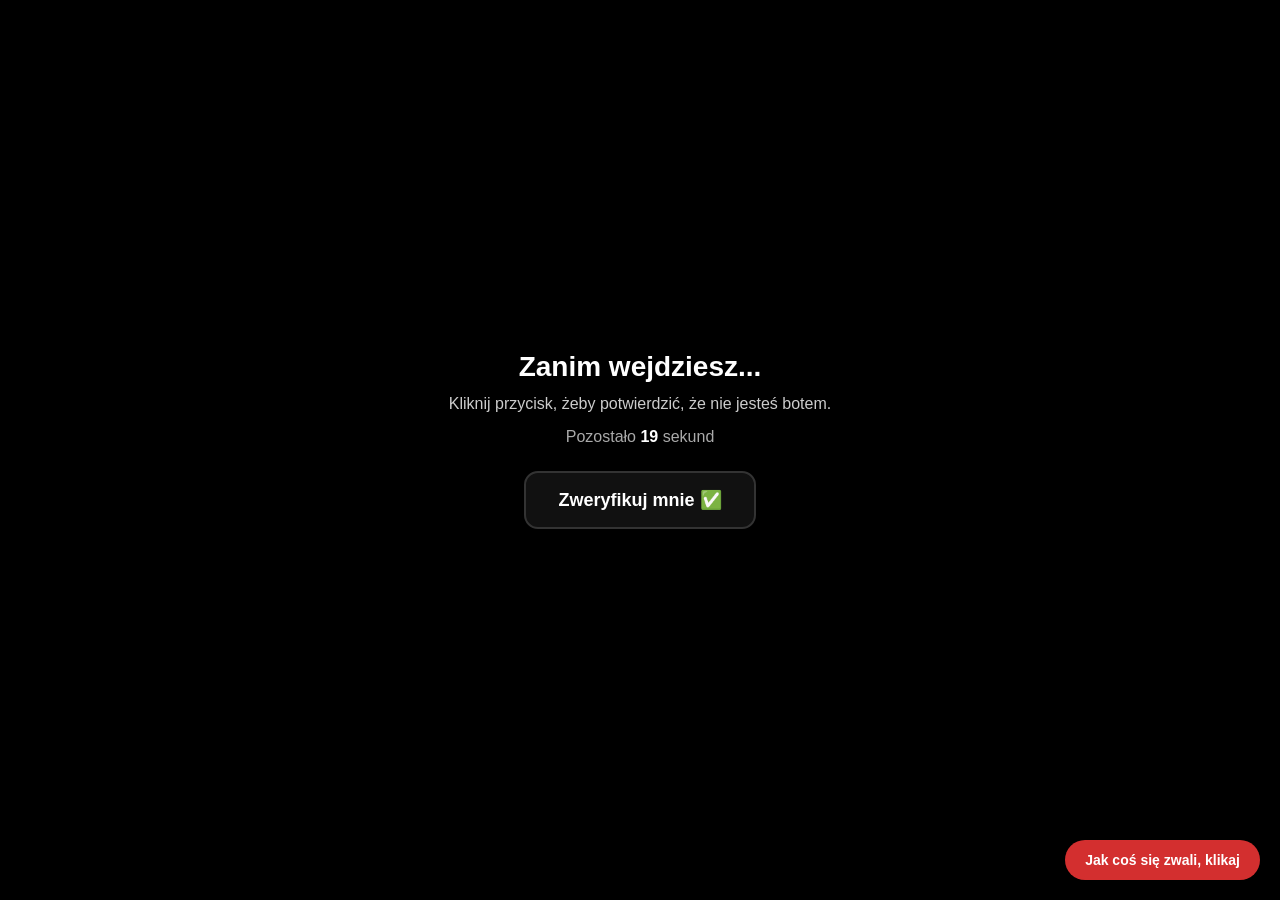
==== index.html @ 54f7f5a4 "Add files via upload" ====
<!DOCTYPE html>
<html lang="pl">

<head>

    <meta charset="UTF-8">

    <meta
        name="viewport"
        content="width=device-width, initial-scale=1.0"
    >

    <title>Elo elo 320 😎</title>

    <meta
        name="description"
        content="Elo elo 320 😎 — oficjalna strona Karola."
    >

    <!-- FAVICON -->
    <link
        rel="icon"
        href="/ikona/favicon.ico?v=3"
        type="image/x-icon"
    >

    <link
        rel="shortcut icon"
        href="/ikona/favicon.ico?v=3"
        type="image/x-icon"
    >

    <link
        rel="canonical"
        href="https://xkarolx.pl/"
    >

    <meta
        name="robots"
        content="index, follow"
    >

    <style>

        * {
            box-sizing: border-box;
        }

        html,
        body {
            margin: 0;
            padding: 0;
            min-height: 100%;
            background: #000;
            color: #fff;
            font-family: Arial, sans-serif;
        }

        /* EKRAN WERYFIKACJI */

        #captcha-screen {
            position: fixed;
            inset: 0;
            min-height: 100dvh;
            background: #000;
            display: flex;
            justify-content: center;
            align-items: center;
            text-align: center;
            z-index: 9999;
            padding: 20px;
            overflow-y: auto;
        }

        .captcha-box {
            width: 100%;
            max-width: 500px;
            padding: 20px;
        }

        .captcha-box h1 {
            font-size: 28px;
            margin: 0 0 12px;
        }

        .captcha-box p {
            color: #ccc;
            margin: 0 0 15px;
        }

        #timer {
            color: #aaa;
            margin-bottom: 25px;
        }

        #seconds {
            color: #fff;
            font-weight: bold;
        }

        /* PRZYCISK WERYFIKACJI */
        .verify-button {
            display: inline-block;
            padding: 16px 32px;
            background: #111;
            color: #fff;
            border: 2px solid #333;
            border-radius: 14px;
            font-size: 18px;
            font-weight: bold;
            cursor: pointer;
            transition: 0.2s;
        }

        .verify-button:hover {
            background: #1c1c1c;
            border-color: #555;
            transform: scale(1.05);
        }

        #captcha-status {
            margin-top: 20px;
            color: #aaa;
            font-size: 14px;
        }

        /* GŁÓWNA STRONA */

        #main-page {
            display: none;
            min-height: 100vh;
            padding: 50px 20px;
            align-items: center;
            justify-content: center;
        }

        .container {
            width: 100%;
            max-width: 500px;
            margin: auto;
            text-align: center;
        }

        .container h1 {
            margin-bottom: 10px;
        }

        .container p {
            color: #ccc;
            margin-bottom: 25px;
        }

        /* PRZYCISKI LINKÓW */
        .button {
            display: block;
            width: 240px;
            padding: 14px 20px;
            margin: 10px auto;
            background: #111;
            color: #fff;
            text-decoration: none;
            border-radius: 14px;
            font-size: 16px;
            font-weight: bold;
            text-align: center;
            transition: 0.2s;
        }

        .button:hover {
            background: #1c1c1c;
            transform: scale(1.05);
        }

        /* PRZYCISK ZGŁASZANIA BŁĘDÓW */
        #report-bug-btn {
            position: fixed;
            bottom: 20px;
            right: 20px;
            z-index: 999999;
            background: #d32f2f;
            color: #fff;
            border: none;
            border-radius: 30px;
            padding: 12px 20px;
            font-family: inherit;
            font-size: 14px;
            font-weight: bold;
            cursor: pointer;
            box-shadow: 0 2px 8px rgba(0, 0, 0, 0.3);
        }

        #report-bug-btn:hover {
            background: #b71c1c;
        }

        /* TELEFON */
        @media (max-width: 480px) {

            #captcha-screen {
                align-items: flex-start;
                padding-top: 70px;
            }

            .captcha-box {
                padding: 10px;
            }
        }

    </style>

</head>

<body>

    <!-- EKRAN WERYFIKACJI -->

    <div id="captcha-screen">

        <div class="captcha-box">

            <h1>Zanim wejdziesz...</h1>

            <p>Kliknij przycisk, żeby potwierdzić, że nie jesteś botem.</p>

            <div id="timer">
                Pozostało <span id="seconds">20</span> sekund
            </div>

            <button
                class="verify-button"
                id="verify-btn"
                type="button"
            >
                Zweryfikuj mnie ✅
            </button>

            <div id="captcha-status"></div>

        </div>

    </div>

    <!-- GŁÓWNA STRONA -->

    <div id="main-page">

        <div class="container">

            <h1>
                Elo elo 320 😎
            </h1>

            <p>
                To ja Karol
            </p>

            <a
                class="button"
                href="https://jajkojjd.github.io/nexil.jpg/"
            >
                Nexil
            </a>

            <a
                class="button"
                href="https://jajkojjd.github.io/random_strona/"
            >
                Random strona
            </a>

            <a
                class="button"
                href="https://discord.gg/y9tze8b7a"
            >
                Mój Discord
            </a>

            <a
                class="button"
                href="https://www.tiktok.com/@tenjedenmikol_mk"
            >
                TikTok
            </a>

        </div>

    </div>

    <!-- PRZYCISK ZGŁASZANIA BŁĘDÓW -->

    <button id="report-bug-btn" type="button">
        Jak coś się zwali, klikaj
    </button>

    <script>

        let verified = false;

        /*
         * WERYFIKACJA ma 20 sekund.
         */
        let seconds = 20;

        const secondsElement =
            document.getElementById("seconds");

        const statusElement =
            document.getElementById("captcha-status");

        /*
         * LICZNIK
         */
        const countdown = setInterval(function () {

            if (verified) {
                clearInterval(countdown);
                return;
            }

            seconds--;

            secondsElement.textContent = seconds;

            /*
             * Po 20 sekundach użytkownik
             * zostaje przekierowany.
             */
            if (seconds <= 0) {

                clearInterval(countdown);

                window.location.replace(
                    "https://ptoszek.pl/"
                );
            }

        }, 1000);

        /*
         * KLIKNIĘCIE PRZYCISKU WERYFIKACJI
         */
        document
            .getElementById("verify-btn")
            .addEventListener("click", function () {

                verified = true;

                clearInterval(countdown);

                statusElement.textContent =
                    "Zweryfikowano ✅";

                document
                    .getElementById("captcha-screen")
                    .style.display = "none";

                const mainPage =
                    document.getElementById("main-page");

                mainPage.style.display = "flex";
            });

        /*
         * PRZYCISK ZGŁASZANIA BŁĘDÓW
         */
        document
            .getElementById("report-bug-btn")
            .addEventListener("click", function () {

                const adres = "karolkwiatek5000@gmail.com";
                const temat = "Zgłoszenie błędu - xkarolx.pl";
                const tresc = "Cześć,\n\nCoś się zwaliło na stronie xkarolx.pl.\n\nOpis problemu:\n";

                const link =
                    "mailto:" + adres +
                    "?subject=" + encodeURIComponent(temat) +
                    "&body=" + encodeURIComponent(tresc);

                window.location.href = link;
            });

    </script>

</body>

</html>
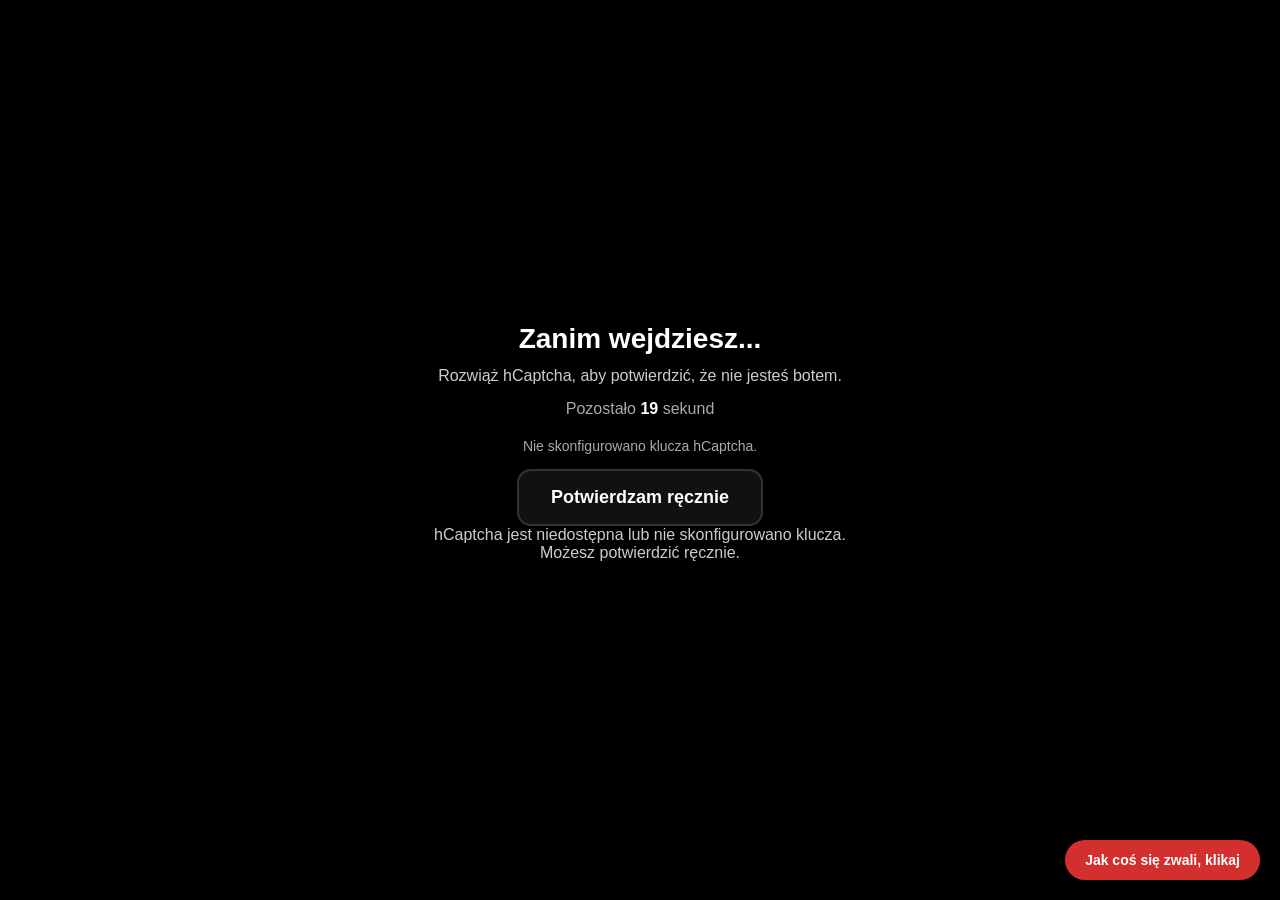
==== commit c3ad8e03: "Add files via upload" ====
--- a/index.html
+++ b/index.html
@@ -1,386 +1,43 @@
-<!DOCTYPE html>
+<!doctype html>
 <html lang="pl">
+<head>
+  <meta charset="UTF-8">
+  <meta name="viewport" content="width=device-width, initial-scale=1">
+  <title>jabajbaj2137</title>
+  <meta name="description" content="jabajbaj2137 — oficjalna strona Karola.">
+  <link rel="icon" href="/ikona/favicon.ico?v=3" type="image/x-icon">
+  <link rel="canonical" href="https://xkarolx.pl/">
+  <meta name="robots" content="index, follow">
+  <link rel="stylesheet" href="style.css">
+  <!-- Wstaw publiczny klucz witryny z panelu hCaptcha. -->
+  <script src="app.js" defer></script>
+  <script src="https://js.hcaptcha.com/1/api.js?hl=pl" defer></script>
+</head>
+<body>
+  <main id="captcha-screen" aria-labelledby="gate-title">
+    <section class="captcha-box">
+      <h1 id="gate-title">Zanim wejdziesz...</h1>
+      <p>Rozwiąż hCaptcha, aby potwierdzić, że nie jesteś botem.</p>
+      <div id="timer" aria-live="polite">Pozostało <span id="seconds">20</span> sekund</div>
+      <div id="captcha-widget" class="h-captcha" data-sitekey="YOUR_HCAPTCHA_SITEKEY" data-theme="dark" data-callback="onHCaptchaSuccess" data-expired-callback="onHCaptchaExpired" data-error-callback="onHCaptchaError"></div>
+      <p id="captcha-status" role="status">Ładowanie hCaptcha…</p>
+      <button class="verify-button" id="verify-btn" type="button" hidden>Potwierdzam ręcznie</button>
+      <p class="fallback-note" id="fallback-note" hidden>hCaptcha jest niedostępna lub nie skonfigurowano klucza. Możesz potwierdzić ręcznie.</p>
+    </section>
+  </main>
 
-<head>
+  <main id="main-page" hidden>
+    <div class="container">
+      <h1>Elo elo 320 😎</h1>
+      <p>To ja Karol</p>
+      <a class="button" href="https://jajkojjd.github.io/nexil.jpg/">Nexil.jpg</a>
+      <a class="button" href="https://jajkojjd.github.io/random_strona/">Random strona</a>
+      <a class="button" href="https://discord.gg/y9tze8b7a">Mój Discord</a>
+      <a class="button" href="https://www.tiktok.com/@tenjedenmikol_mk">TikTok</a>
+      <a class="button" href="https://www.youtube.com/@pingwinek_z_mc">YouTube</a>
+    </div>
+  </main>
 
-    <meta charset="UTF-8">
-
-    <meta
-        name="viewport"
-        content="width=device-width, initial-scale=1.0"
-    >
-
-    <title>Elo elo 320 😎</title>
-
-    <meta
-        name="description"
-        content="Elo elo 320 😎 — oficjalna strona Karola."
-    >
-
-    <!-- FAVICON -->
-    <link
-        rel="icon"
-        href="/ikona/favicon.ico?v=3"
-        type="image/x-icon"
-    >
-
-    <link
-        rel="shortcut icon"
-        href="/ikona/favicon.ico?v=3"
-        type="image/x-icon"
-    >
-
-    <link
-        rel="canonical"
-        href="https://xkarolx.pl/"
-    >
-
-    <meta
-        name="robots"
-        content="index, follow"
-    >
-
-    <style>
-
-        * {
-            box-sizing: border-box;
-        }
-
-        html,
-        body {
-            margin: 0;
-            padding: 0;
-            min-height: 100%;
-            background: #000;
-            color: #fff;
-            font-family: Arial, sans-serif;
-        }
-
-        /* EKRAN WERYFIKACJI */
-
-        #captcha-screen {
-            position: fixed;
-            inset: 0;
-            min-height: 100dvh;
-            background: #000;
-            display: flex;
-            justify-content: center;
-            align-items: center;
-            text-align: center;
-            z-index: 9999;
-            padding: 20px;
-            overflow-y: auto;
-        }
-
-        .captcha-box {
-            width: 100%;
-            max-width: 500px;
-            padding: 20px;
-        }
-
-        .captcha-box h1 {
-            font-size: 28px;
-            margin: 0 0 12px;
-        }
-
-        .captcha-box p {
-            color: #ccc;
-            margin: 0 0 15px;
-        }
-
-        #timer {
-            color: #aaa;
-            margin-bottom: 25px;
-        }
-
-        #seconds {
-            color: #fff;
-            font-weight: bold;
-        }
-
-        /* PRZYCISK WERYFIKACJI */
-        .verify-button {
-            display: inline-block;
-            padding: 16px 32px;
-            background: #111;
-            color: #fff;
-            border: 2px solid #333;
-            border-radius: 14px;
-            font-size: 18px;
-            font-weight: bold;
-            cursor: pointer;
-            transition: 0.2s;
-        }
-
-        .verify-button:hover {
-            background: #1c1c1c;
-            border-color: #555;
-            transform: scale(1.05);
-        }
-
-        #captcha-status {
-            margin-top: 20px;
-            color: #aaa;
-            font-size: 14px;
-        }
-
-        /* GŁÓWNA STRONA */
-
-        #main-page {
-            display: none;
-            min-height: 100vh;
-            padding: 50px 20px;
-            align-items: center;
-            justify-content: center;
-        }
-
-        .container {
-            width: 100%;
-            max-width: 500px;
-            margin: auto;
-            text-align: center;
-        }
-
-        .container h1 {
-            margin-bottom: 10px;
-        }
-
-        .container p {
-            color: #ccc;
-            margin-bottom: 25px;
-        }
-
-        /* PRZYCISKI LINKÓW */
-        .button {
-            display: block;
-            width: 240px;
-            padding: 14px 20px;
-            margin: 10px auto;
-            background: #111;
-            color: #fff;
-            text-decoration: none;
-            border-radius: 14px;
-            font-size: 16px;
-            font-weight: bold;
-            text-align: center;
-            transition: 0.2s;
-        }
-
-        .button:hover {
-            background: #1c1c1c;
-            transform: scale(1.05);
-        }
-
-        /* PRZYCISK ZGŁASZANIA BŁĘDÓW */
-        #report-bug-btn {
-            position: fixed;
-            bottom: 20px;
-            right: 20px;
-            z-index: 999999;
-            background: #d32f2f;
-            color: #fff;
-            border: none;
-            border-radius: 30px;
-            padding: 12px 20px;
-            font-family: inherit;
-            font-size: 14px;
-            font-weight: bold;
-            cursor: pointer;
-            box-shadow: 0 2px 8px rgba(0, 0, 0, 0.3);
-        }
-
-        #report-bug-btn:hover {
-            background: #b71c1c;
-        }
-
-        /* TELEFON */
-        @media (max-width: 480px) {
-
-            #captcha-screen {
-                align-items: flex-start;
-                padding-top: 70px;
-            }
-
-            .captcha-box {
-                padding: 10px;
-            }
-        }
-
-    </style>
-
-</head>
-
-<body>
-
-    <!-- EKRAN WERYFIKACJI -->
-
-    <div id="captcha-screen">
-
-        <div class="captcha-box">
-
-            <h1>Zanim wejdziesz...</h1>
-
-            <p>Kliknij przycisk, żeby potwierdzić, że nie jesteś botem.</p>
-
-            <div id="timer">
-                Pozostało <span id="seconds">20</span> sekund
-            </div>
-
-            <button
-                class="verify-button"
-                id="verify-btn"
-                type="button"
-            >
-                Zweryfikuj mnie ✅
-            </button>
-
-            <div id="captcha-status"></div>
-
-        </div>
-
-    </div>
-
-    <!-- GŁÓWNA STRONA -->
-
-    <div id="main-page">
-
-        <div class="container">
-
-            <h1>
-                Elo elo 320 😎
-            </h1>
-
-            <p>
-                To ja Karol
-            </p>
-
-            <a
-                class="button"
-                href="https://jajkojjd.github.io/nexil.jpg/"
-            >
-                Nexil
-            </a>
-
-            <a
-                class="button"
-                href="https://jajkojjd.github.io/random_strona/"
-            >
-                Random strona
-            </a>
-
-            <a
-                class="button"
-                href="https://discord.gg/y9tze8b7a"
-            >
-                Mój Discord
-            </a>
-
-            <a
-                class="button"
-                href="https://www.tiktok.com/@tenjedenmikol_mk"
-            >
-                TikTok
-            </a>
-
-        </div>
-
-    </div>
-
-    <!-- PRZYCISK ZGŁASZANIA BŁĘDÓW -->
-
-    <button id="report-bug-btn" type="button">
-        Jak coś się zwali, klikaj
-    </button>
-
-    <script>
-
-        let verified = false;
-
-        /*
-         * WERYFIKACJA ma 20 sekund.
-         */
-        let seconds = 20;
-
-        const secondsElement =
-            document.getElementById("seconds");
-
-        const statusElement =
-            document.getElementById("captcha-status");
-
-        /*
-         * LICZNIK
-         */
-        const countdown = setInterval(function () {
-
-            if (verified) {
-                clearInterval(countdown);
-                return;
-            }
-
-            seconds--;
-
-            secondsElement.textContent = seconds;
-
-            /*
-             * Po 20 sekundach użytkownik
-             * zostaje przekierowany.
-             */
-            if (seconds <= 0) {
-
-                clearInterval(countdown);
-
-                window.location.replace(
-                    "https://ptoszek.pl/"
-                );
-            }
-
-        }, 1000);
-
-        /*
-         * KLIKNIĘCIE PRZYCISKU WERYFIKACJI
-         */
-        document
-            .getElementById("verify-btn")
-            .addEventListener("click", function () {
-
-                verified = true;
-
-                clearInterval(countdown);
-
-                statusElement.textContent =
-                    "Zweryfikowano ✅";
-
-                document
-                    .getElementById("captcha-screen")
-                    .style.display = "none";
-
-                const mainPage =
-                    document.getElementById("main-page");
-
-                mainPage.style.display = "flex";
-            });
-
-        /*
-         * PRZYCISK ZGŁASZANIA BŁĘDÓW
-         */
-        document
-            .getElementById("report-bug-btn")
-            .addEventListener("click", function () {
-
-                const adres = "karolkwiatek5000@gmail.com";
-                const temat = "Zgłoszenie błędu - xkarolx.pl";
-                const tresc = "Cześć,\n\nCoś się zwaliło na stronie xkarolx.pl.\n\nOpis problemu:\n";
-
-                const link =
-                    "mailto:" + adres +
-                    "?subject=" + encodeURIComponent(temat) +
-                    "&body=" + encodeURIComponent(tresc);
-
-                window.location.href = link;
-            });
-
-    </script>
-
+  <button id="report-bug-btn" type="button">Jak coś się zwali, klikaj</button>
 </body>
-
 </html>
--- a/style.css
+++ b/style.css
@@ -0,0 +1,21 @@
+* { box-sizing: border-box; }
+html, body { margin: 0; min-height: 100%; background: #000; color: #fff; font-family: Arial, sans-serif; }
+#captcha-screen { position: fixed; inset: 0; min-height: 100dvh; background: #000; display: flex; justify-content: center; align-items: center; text-align: center; z-index: 9999; padding: 20px; overflow-y: auto; }
+.captcha-box { width: 100%; max-width: 500px; padding: 20px; }
+.captcha-box h1 { font-size: 28px; margin: 0 0 12px; }
+.captcha-box p { color: #ccc; margin: 0 0 15px; }
+#timer { color: #aaa; margin: 0 0 20px; }
+#seconds { color: #fff; font-weight: bold; }
+.verify-button { display: inline-block; padding: 16px 32px; background: #111; color: #fff; border: 2px solid #333; border-radius: 14px; font-size: 18px; font-weight: bold; cursor: pointer; }
+.verify-button:hover { background: #1c1c1c; border-color: #555; }
+#captcha-status { margin-top: 18px; color: #aaa; font-size: 14px; }
+#main-page { min-height: 100vh; padding: 50px 20px; align-items: center; justify-content: center; }
+.container { width: 100%; max-width: 500px; margin: auto; text-align: center; }
+.container h1 { margin-bottom: 10px; }
+.container p { color: #ccc; margin-bottom: 25px; }
+.button { display: block; width: 240px; padding: 14px 20px; margin: 10px auto; background: #111; color: #fff; text-decoration: none; border-radius: 14px; font-size: 16px; font-weight: bold; text-align: center; transition: .2s; }
+.button:hover { background: #1c1c1c; transform: scale(1.05); }
+#report-bug-btn { position: fixed; bottom: 20px; right: 20px; z-index: 999999; background: #d32f2f; color: #fff; border: 0; border-radius: 30px; padding: 12px 20px; font-family: inherit; font-size: 14px; font-weight: bold; cursor: pointer; }
+#report-bug-btn:hover { background: #b71c1c; }
+[hidden] { display: none !important; }
+@media (max-width: 480px) { #captcha-screen { align-items: flex-start; padding-top: 70px; } .captcha-box { padding: 10px; } }
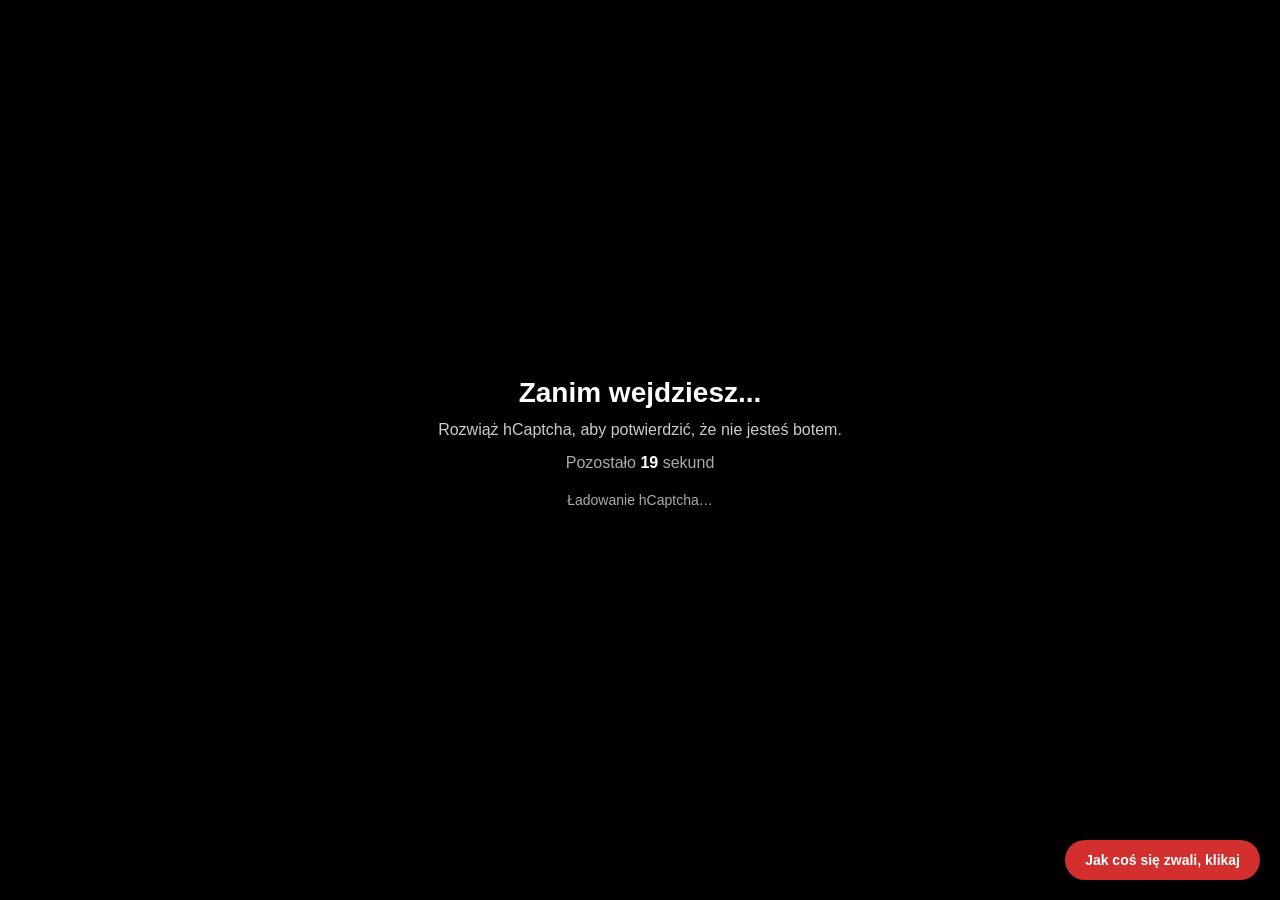
==== commit d2dada7e: "Add files via upload" ====
--- a/index.html
+++ b/index.html
@@ -22,7 +22,7 @@
       <div id="captcha-widget" class="h-captcha" data-sitekey="YOUR_HCAPTCHA_SITEKEY" data-theme="dark" data-callback="onHCaptchaSuccess" data-expired-callback="onHCaptchaExpired" data-error-callback="onHCaptchaError"></div>
       <p id="captcha-status" role="status">Ładowanie hCaptcha…</p>
       <button class="verify-button" id="verify-btn" type="button" hidden>Potwierdzam ręcznie</button>
-      <p class="fallback-note" id="fallback-note" hidden>hCaptcha jest niedostępna lub nie skonfigurowano klucza. Możesz potwierdzić ręcznie.</p>
+      <p class="fallback-note" id="fallback-note" hidden>Możesz skorzystać z ręcznej weryfikacji.</p>
     </section>
   </main>
 
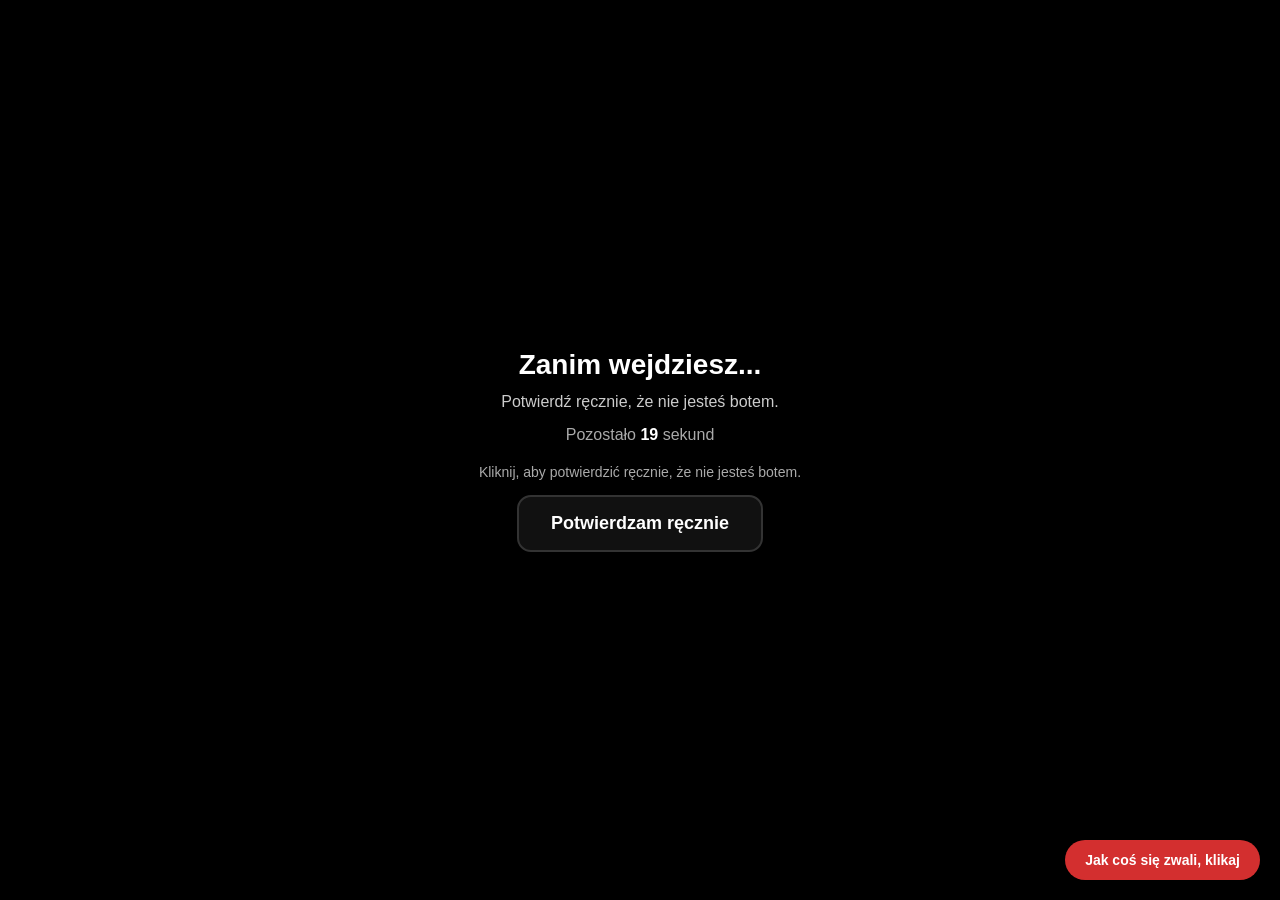
==== commit 8156056d: "Add files via upload" ====
--- a/index.html
+++ b/index.html
@@ -9,35 +9,32 @@
   <link rel="canonical" href="https://xkarolx.pl/">
   <meta name="robots" content="index, follow">
   <link rel="stylesheet" href="style.css">
-  <!-- Wstaw publiczny klucz witryny z panelu hCaptcha. -->
   <script src="app.js" defer></script>
-  <script src="https://js.hcaptcha.com/1/api.js?hl=pl" defer></script>
 </head>
 <body>
-  <main id="captcha-screen" aria-labelledby="gate-title">
-    <section class="captcha-box">
+  <main id="gate-screen" aria-labelledby="gate-title">
+    <section class="gate-box">
       <h1 id="gate-title">Zanim wejdziesz...</h1>
-      <p>Rozwiąż hCaptcha, aby potwierdzić, że nie jesteś botem.</p>
+      <p>Potwierdź ręcznie, że nie jesteś botem.</p>
       <div id="timer" aria-live="polite">Pozostało <span id="seconds">20</span> sekund</div>
-      <div id="captcha-widget" class="h-captcha" data-sitekey="YOUR_HCAPTCHA_SITEKEY" data-theme="dark" data-callback="onHCaptchaSuccess" data-expired-callback="onHCaptchaExpired" data-error-callback="onHCaptchaError"></div>
-      <p id="captcha-status" role="status">Ładowanie hCaptcha…</p>
-      <button class="verify-button" id="verify-btn" type="button" hidden>Potwierdzam ręcznie</button>
-      <p class="fallback-note" id="fallback-note" hidden>Możesz skorzystać z ręcznej weryfikacji.</p>
+      <p id="gate-status" role="status">Kliknij przycisk, aby kontynuować.</p>
+      <button class="verify-button" id="verify-btn" type="button">Potwierdzam ręcznie</button>
     </section>
   </main>
 
   <main id="main-page" hidden>
     <div class="container">
-      <h1>Elo elo 320 😎</h1>
+      <h1>jabajbaj2137</h1>
       <p>To ja Karol</p>
-      <a class="button" href="https://jajkojjd.github.io/nexil.jpg/">Nexil.jpg</a>
-      <a class="button" href="https://jajkojjd.github.io/random_strona/">Random strona</a>
-      <a class="button" href="https://discord.gg/y9tze8b7a">Mój Discord</a>
-      <a class="button" href="https://www.tiktok.com/@tenjedenmikol_mk">TikTok</a>
-      <a class="button" href="https://www.youtube.com/@pingwinek_z_mc">YouTube</a>
+      <a class="button" data-link-key="nexil" href="https://jajkojjd.github.io/nexil.jpg/">Nexil.jpg</a>
+      <a class="button" data-link-key="random" href="https://jajkojjd.github.io/random_strona/">Random strona</a>
+      <a class="button" data-link-key="discord" href="https://discord.gg/y9tze8b7a">Mój Discord</a>
+      <a class="button" data-link-key="tiktok" href="https://www.tiktok.com/@tenjedenmikol_mk">TikTok</a>
+      <a class="button" data-link-key="youtube" href="https://www.youtube.com/@pingwinek_z_mc">YouTube</a>
     </div>
   </main>
 
   <button id="report-bug-btn" type="button">Jak coś się zwali, klikaj</button>
+  <div id="site-notice" role="status" aria-live="polite"></div>
 </body>
 </html>
--- a/style.css
+++ b/style.css
@@ -1,21 +1,26 @@
 * { box-sizing: border-box; }
 html, body { margin: 0; min-height: 100%; background: #000; color: #fff; font-family: Arial, sans-serif; }
-#captcha-screen { position: fixed; inset: 0; min-height: 100dvh; background: #000; display: flex; justify-content: center; align-items: center; text-align: center; z-index: 9999; padding: 20px; overflow-y: auto; }
-.captcha-box { width: 100%; max-width: 500px; padding: 20px; }
-.captcha-box h1 { font-size: 28px; margin: 0 0 12px; }
-.captcha-box p { color: #ccc; margin: 0 0 15px; }
+#gate-screen { position: fixed; inset: 0; min-height: 100dvh; background: #000; display: flex; justify-content: center; align-items: center; text-align: center; z-index: 9999; padding: 20px; overflow-y: auto; }
+.gate-box { width: 100%; max-width: 500px; padding: 20px; }
+.gate-box h1 { font-size: 28px; margin: 0 0 12px; }
+.gate-box p { color: #ccc; margin: 0 0 15px; }
 #timer { color: #aaa; margin: 0 0 20px; }
 #seconds { color: #fff; font-weight: bold; }
 .verify-button { display: inline-block; padding: 16px 32px; background: #111; color: #fff; border: 2px solid #333; border-radius: 14px; font-size: 18px; font-weight: bold; cursor: pointer; }
 .verify-button:hover { background: #1c1c1c; border-color: #555; }
-#captcha-status { margin-top: 18px; color: #aaa; font-size: 14px; }
+#gate-status { margin-top: 18px; color: #aaa; font-size: 14px; }
 #main-page { min-height: 100vh; padding: 50px 20px; align-items: center; justify-content: center; }
 .container { width: 100%; max-width: 500px; margin: auto; text-align: center; }
 .container h1 { margin-bottom: 10px; }
 .container p { color: #ccc; margin-bottom: 25px; }
 .button { display: block; width: 240px; padding: 14px 20px; margin: 10px auto; background: #111; color: #fff; text-decoration: none; border-radius: 14px; font-size: 16px; font-weight: bold; text-align: center; transition: .2s; }
 .button:hover { background: #1c1c1c; transform: scale(1.05); }
+.button.is-disabled { opacity: .45; cursor: not-allowed; }
+.button.is-disabled:hover { background: #111; transform: none; }
 #report-bug-btn { position: fixed; bottom: 20px; right: 20px; z-index: 999999; background: #d32f2f; color: #fff; border: 0; border-radius: 30px; padding: 12px 20px; font-family: inherit; font-size: 14px; font-weight: bold; cursor: pointer; }
 #report-bug-btn:hover { background: #b71c1c; }
+#report-bug-btn[aria-disabled="true"] { opacity: .45; cursor: not-allowed; }
+#site-notice { position: fixed; left: 50%; bottom: 24px; z-index: 1000000; transform: translate(-50%, 20px); opacity: 0; pointer-events: none; padding: 12px 18px; max-width: calc(100vw - 32px); border: 1px solid #444; border-radius: 12px; background: #171717; color: #fff; text-align: center; transition: opacity .2s, transform .2s; }
+#site-notice.visible { opacity: 1; transform: translate(-50%, 0); }
 [hidden] { display: none !important; }
-@media (max-width: 480px) { #captcha-screen { align-items: flex-start; padding-top: 70px; } .captcha-box { padding: 10px; } }
+@media (max-width: 480px) { #gate-screen { align-items: flex-start; padding-top: 70px; } .gate-box { padding: 10px; } }
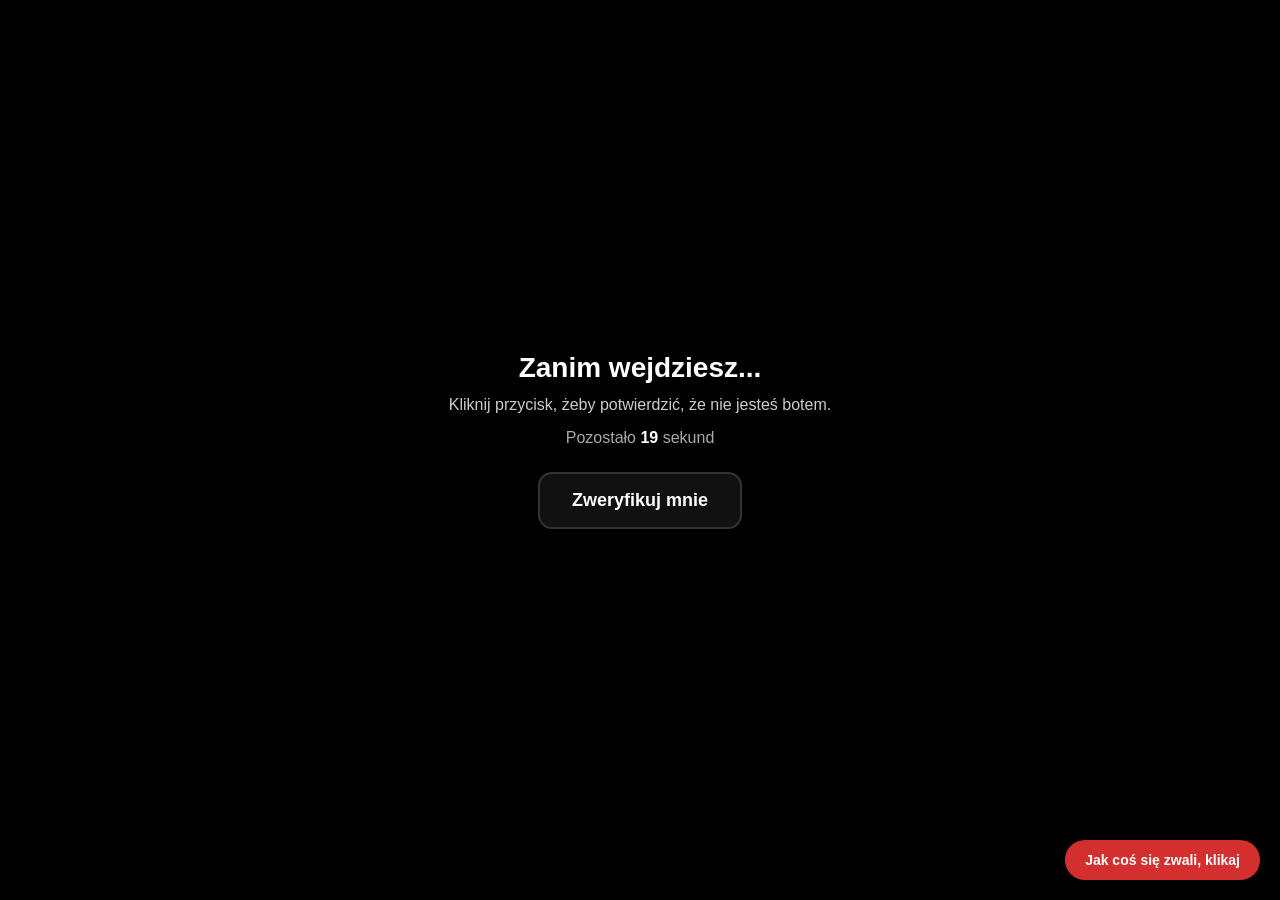
==== commit b75252d6: "Add files via upload" ====
--- a/index.html
+++ b/index.html
@@ -1,40 +1,308 @@
-<!doctype html>
+<!DOCTYPE html>
 <html lang="pl">
+
 <head>
-  <meta charset="UTF-8">
-  <meta name="viewport" content="width=device-width, initial-scale=1">
-  <title>jabajbaj2137</title>
-  <meta name="description" content="jabajbaj2137 — oficjalna strona Karola.">
-  <link rel="icon" href="/ikona/favicon.ico?v=3" type="image/x-icon">
-  <link rel="canonical" href="https://xkarolx.pl/">
-  <meta name="robots" content="index, follow">
-  <link rel="stylesheet" href="style.css">
-  <script src="app.js" defer></script>
+
+    <meta charset="UTF-8">
+
+    <meta
+        name="viewport"
+        content="width=device-width, initial-scale=1.0"
+    >
+
+    <title>jabajbaj2137</title>
+
+    <meta
+        name="description"
+        content="jabajbaj2137"
+    >
+
+    <!-- FAVICON -->
+    <link
+        rel="icon"
+        href="/ikona/favicon.ico?v=3"
+        type="image/x-icon"
+    >
+
+    <link
+        rel="shortcut icon"
+        href="/ikona/favicon.ico?v=3"
+        type="image/x-icon"
+    >
+
+    <link
+        rel="canonical"
+        href="https://xkarolx.pl/"
+    >
+
+    <meta
+        name="robots"
+        content="index, follow"
+    >
+
+    <style>
+
+        * {
+            box-sizing: border-box;
+        }
+
+        html,
+        body {
+            margin: 0;
+            padding: 0;
+            min-height: 100%;
+            background: #000;
+            color: #fff;
+            font-family: Arial, sans-serif;
+        }
+
+        /* EKRAN WERYFIKACJI */
+
+        #captcha-screen {
+            position: fixed;
+            inset: 0;
+            min-height: 100dvh;
+            background: #000;
+            display: flex;
+            justify-content: center;
+            align-items: center;
+            text-align: center;
+            z-index: 9999;
+            padding: 20px;
+            overflow-y: auto;
+        }
+
+        .captcha-box {
+            width: 100%;
+            max-width: 500px;
+            padding: 20px;
+        }
+
+        .captcha-box h1 {
+            font-size: 28px;
+            margin: 0 0 12px;
+        }
+
+        .captcha-box p {
+            color: #ccc;
+            margin: 0 0 15px;
+        }
+
+        #timer {
+            color: #aaa;
+            margin-bottom: 25px;
+        }
+
+        #seconds {
+            color: #fff;
+            font-weight: bold;
+        }
+
+        /* PRZYCISK WERYFIKACJI */
+        .verify-button {
+            display: inline-block;
+            padding: 16px 32px;
+            background: #111;
+            color: #fff;
+            border: 2px solid #333;
+            border-radius: 14px;
+            font-size: 18px;
+            font-weight: bold;
+            cursor: pointer;
+            transition: 0.2s;
+        }
+
+        .verify-button:hover {
+            background: #1c1c1c;
+            border-color: #555;
+            transform: scale(1.05);
+        }
+
+        #captcha-status {
+            margin-top: 20px;
+            color: #aaa;
+            font-size: 14px;
+        }
+
+        /* GŁÓWNA STRONA */
+
+        #main-page {
+            display: none;
+            min-height: 100vh;
+            padding: 50px 20px;
+            align-items: center;
+            justify-content: center;
+        }
+
+        .container {
+            width: 100%;
+            max-width: 500px;
+            margin: auto;
+            text-align: center;
+        }
+
+        .container h1 {
+            margin-bottom: 10px;
+        }
+
+        .container p {
+            color: #ccc;
+            margin-bottom: 25px;
+        }
+
+        /* PRZYCISKI LINKÓW */
+        .button {
+            display: block;
+            width: 240px;
+            padding: 14px 20px;
+            margin: 10px auto;
+            background: #111;
+            color: #fff;
+            text-decoration: none;
+            border-radius: 14px;
+            font-size: 16px;
+            font-weight: bold;
+            text-align: center;
+            transition: 0.2s;
+        }
+
+        .button:hover {
+            background: #1c1c1c;
+            transform: scale(1.05);
+        }
+
+        /* PRZYCISK ZGŁASZANIA BŁĘDÓW */
+        #report-bug-btn {
+            position: fixed;
+            bottom: 20px;
+            right: 20px;
+            z-index: 999999;
+            background: #d32f2f;
+            color: #fff;
+            border: none;
+            border-radius: 30px;
+            padding: 12px 20px;
+            font-family: inherit;
+            font-size: 14px;
+            font-weight: bold;
+            cursor: pointer;
+            box-shadow: 0 2px 8px rgba(0, 0, 0, 0.3);
+        }
+
+        #report-bug-btn:hover {
+            background: #b71c1c;
+        }
+
+        /* TELEFON */
+        @media (max-width: 480px) {
+
+            #captcha-screen {
+                align-items: flex-start;
+                padding-top: 70px;
+            }
+
+            .captcha-box {
+                padding: 10px;
+            }
+        }
+
+    </style>
+
 </head>
+
 <body>
-  <main id="gate-screen" aria-labelledby="gate-title">
-    <section class="gate-box">
-      <h1 id="gate-title">Zanim wejdziesz...</h1>
-      <p>Potwierdź ręcznie, że nie jesteś botem.</p>
-      <div id="timer" aria-live="polite">Pozostało <span id="seconds">20</span> sekund</div>
-      <p id="gate-status" role="status">Kliknij przycisk, aby kontynuować.</p>
-      <button class="verify-button" id="verify-btn" type="button">Potwierdzam ręcznie</button>
-    </section>
-  </main>
-
-  <main id="main-page" hidden>
-    <div class="container">
-      <h1>jabajbaj2137</h1>
-      <p>To ja Karol</p>
-      <a class="button" data-link-key="nexil" href="https://jajkojjd.github.io/nexil.jpg/">Nexil.jpg</a>
-      <a class="button" data-link-key="random" href="https://jajkojjd.github.io/random_strona/">Random strona</a>
-      <a class="button" data-link-key="discord" href="https://discord.gg/y9tze8b7a">Mój Discord</a>
-      <a class="button" data-link-key="tiktok" href="https://www.tiktok.com/@tenjedenmikol_mk">TikTok</a>
-      <a class="button" data-link-key="youtube" href="https://www.youtube.com/@pingwinek_z_mc">YouTube</a>
+
+    <!-- EKRAN WERYFIKACJI -->
+
+    <div id="captcha-screen">
+
+        <div class="captcha-box">
+
+            <h1>Zanim wejdziesz...</h1>
+
+            <p>Kliknij przycisk, żeby potwierdzić, że nie jesteś botem.</p>
+
+            <div id="timer">
+                Pozostało <span id="seconds">20</span> sekund
+            </div>
+
+            <button
+                class="verify-button"
+                id="verify-btn"
+                type="button"
+            >
+                Zweryfikuj mnie
+            </button>
+
+            <div id="captcha-status"></div>
+
+        </div>
+
     </div>
-  </main>
-
-  <button id="report-bug-btn" type="button">Jak coś się zwali, klikaj</button>
-  <div id="site-notice" role="status" aria-live="polite"></div>
+
+    <!-- GŁÓWNA STRONA -->
+
+    <div id="main-page">
+
+        <div class="container">
+
+            <h1>
+                jabajbaj2137
+            </h1>
+
+            <p>
+                To ja Karol
+            </p>
+
+            <a
+                class="button"
+                href="https://jajkojjd.github.io/nexil.jpg/"
+            >
+                Nexil.jpg
+            </a>
+
+            <a
+                class="button"
+                href="https://jajkojjd.github.io/random_strona/"
+            >
+                Random strona
+            </a>
+
+            <a
+                class="button"
+                href="https://discord.gg/y9tze8b7a"
+            >
+                Mój Discord
+            </a>
+
+            <a
+                class="button"
+                href="https://www.tiktok.com/@tenjedenmikol_mk"
+            >
+                TikTok
+            </a>
+
+            <a
+                class="button"
+                href="https://www.youtube.com/@pingwinek_z_mc"
+            >
+                YouTube
+            </a>
+
+        </div>
+
+    </div>
+
+    <!-- PRZYCISK ZGŁASZANIA BŁĘDÓW -->
+
+    <button id="report-bug-btn" type="button">
+        Jak coś się zwali, klikaj
+    </button>
+
+    <script src="./app.js" defer></script>
+
 </body>
+
 </html>
+
+
